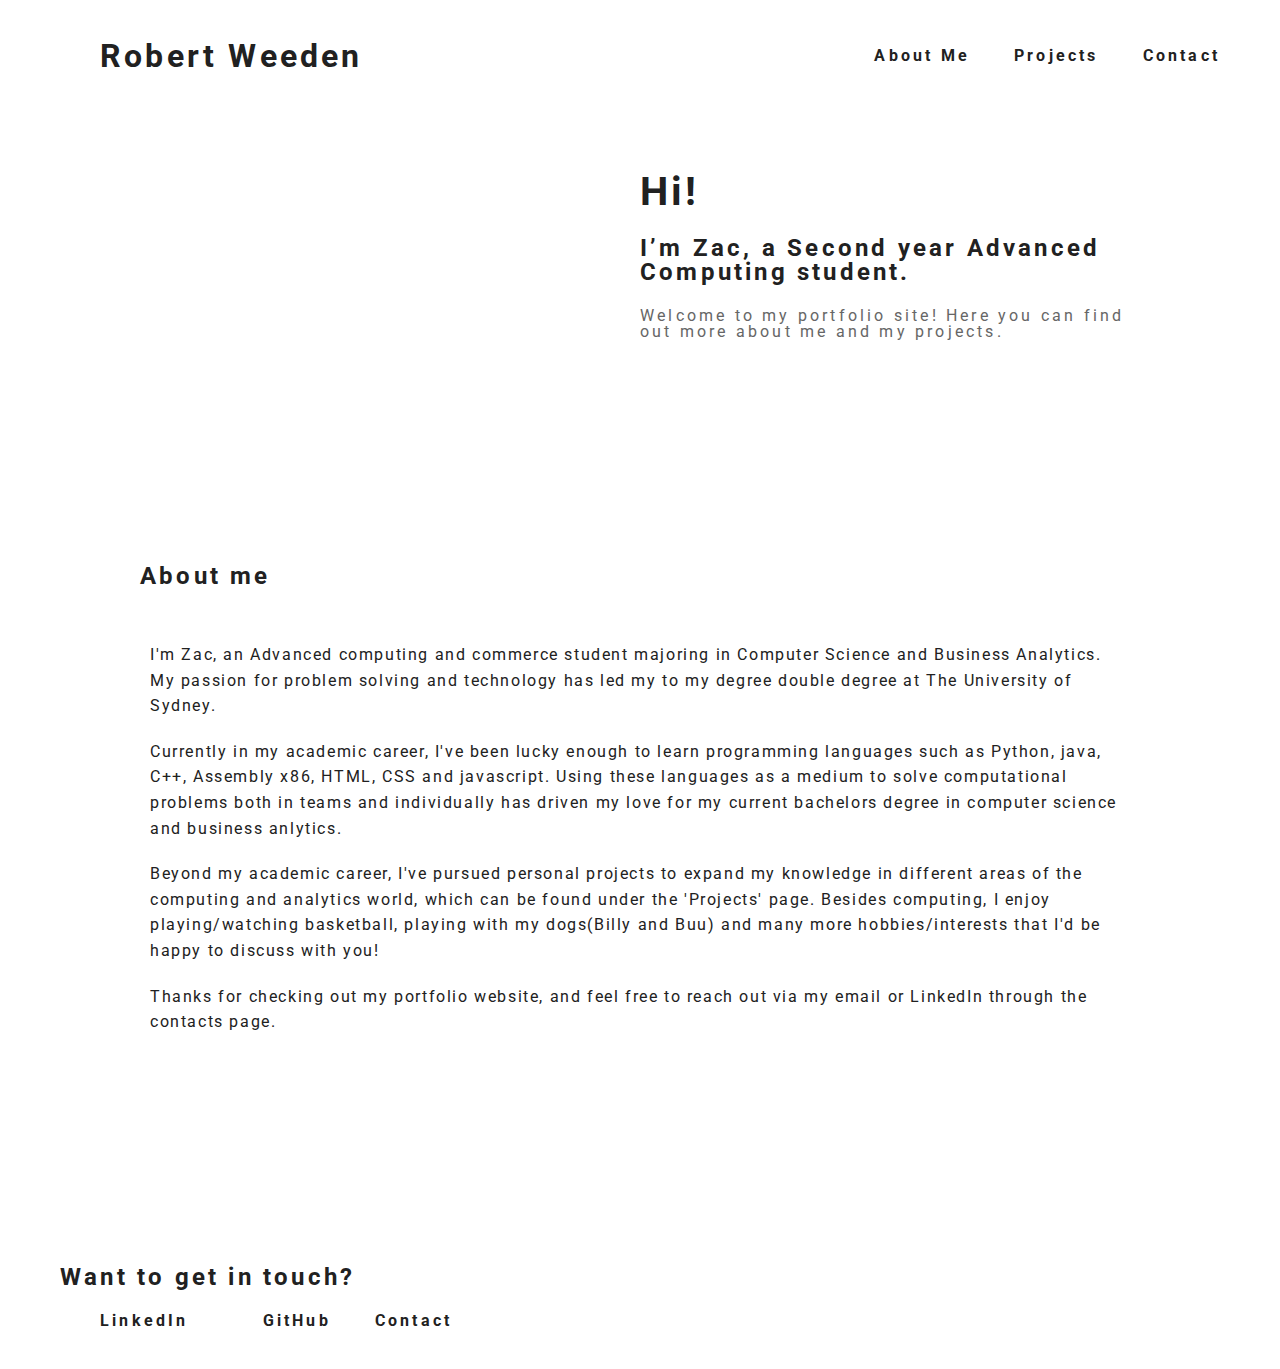
==== index.html @ fd20c067 "updating details" ====
<!DOCTYPE html>
<html>

<head>
  <meta charset="utf-8">
  <meta name="viewport" content="width=device-width">
  <title>Home</title>
  <link href="reset.css" rel="stylesheet" type="text/css" />
  <link href="style.css" rel="stylesheet" type="text/css" />
  <link rel="preconnect" href="https://fonts.gstatic.com" crossorigin>
  <link href="https://fonts.googleapis.com/css2?family=Roboto:wght@400;700&display=swap" rel="stylesheet">

</head>

<body>
  <header>
    <nav>

      <!-- Header Contents  -->
      <a id="logo" href="index.html">Robert Weeden</a>
      <div id="nav_to_pages">

        <a href="index.html#about_me">About Me</a>
        <a href="project.html">Projects</a>
        <a href="contact.html">Contact</a>
      </div>

    </nav>

  </header>
  <main>

    <!-- Main image and Intro  -->
    <section class="text_and_image_content">
      <div>
        <!-- <img src="images/" alt="my photo"> -->
      </div>
      <div class="intro_text_container">
        <h1>Hi!</h1>
        <h2>I’m Zac, a Second year Advanced Computing student.</h2>
        <h3>Welcome to my portfolio site! Here you can find out more about me and my projects.</h3>
      </div>
    </section>


    <!-- About Me Section -->
    <section id="about_me">
      <h2>About me</h2>
      <p>
        <p>I'm Zac, an Advanced computing and commerce student majoring in Computer Science and Business Analytics. My passion for problem solving and technology has led my to my degree double degree at The University of Sydney.</p>

        <p>Currently in my academic career, I've been lucky enough to learn programming languages such as Python, java, C++, Assembly x86, HTML, CSS and javascript. Using these languages as a medium to solve computational problems both in teams and individually has driven my love for my current bachelors degree in computer science and business anlytics.</p>
        
        <p>Beyond my academic career, I've pursued personal projects to expand my knowledge in different areas of the computing and analytics world, which can be found under the 'Projects' page. Besides computing, I enjoy playing/watching basketball, playing with my dogs(Billy and Buu) and many more hobbies/interests that I'd be happy to discuss with you!</p>
        
        <p>Thanks for checking out my portfolio website, and feel free to reach out via my email or LinkedIn through the contacts page.</p>
      </p>
    </section>




  </main>



  <!-- Footer Contents  -->
  <footer>
    <h2>Want to get in touch?</h2>
    <div class="social_icons">
      <a href="https://www.linkedin.com/in/zac-collison-64676522a" class="social_icon">LinkedIn</a>
      <a href="https://github.com/ZacCollison">GitHub</a>
      <a href="contact.html" class="social_icon">Contact</a>
    </div>
  </footer>
  <script src="script.js"></script>
</body>

</html>
---- style.css ----
html {
  height: 100%;
  width: 100%;
}

a{
  color: #212121;
  letter-spacing: .2rem;
  font-weight: 700;
  text-decoration: none;
  margin-left: 2.5rem;
}

a:hover{
  color: #8c8c8c;
}

#logo{
  font-size: 2rem;
}

nav{
  display: flex;
  justify-content: space-between;
  align-items: center;
}

#nav_to_pages a{
  margin-left: 2.5rem;
}

body{
  padding: 40px 60px;
  font-family: 'Roboto', sans-serif;
  color: #212121;
}


footer{
  margin-top: 100px;
}

h2{
  font-size: 1.5rem;
  margin-bottom: 1rem;
  font-weight: 700;
}

.social_icon{
  margin-right: 30px;
}


  h1{
    font-size: 2.5rem;
    font-weight:700;
  }

  h1, h2, h3 {
    letter-spacing: .2rem;
    margin-bottom: 1.5rem;
  }

  h3 {
    color: #666666;
  }

  header {
    margin-bottom: 100px;
  }

  .text_and_image_content {
    display:flex;
    justify-content: space-between;
    align-items: center;
    gap: 100px;
  }


  .intro_text_container {
    width: 50%;
  }

  main {
    max-width: 1000px;
    margin-left:auto;
    margin-right:auto;
   }

  img {
    width:100%;
    border-radius: 5%;
  }

  section {
    margin-bottom: 200px;
  }

  section {
    margin-bottom: 200px;
  }

   p {
     letter-spacing: .1rem;
     line-height: 1.6;
     padding: 10px;
   }

  #project_heading {
  margin-bottom: 80px;
}

.project_sub_heading {
  margin-bottom: 30px;
}

#contact_heading {
  font-size: 2rem;
  margin-left: auto;
  margin-right: auto;
  max-width: 700px;
  text-align: left;
  margin-bottom: 30px;
}


#contact_paragraph {
  font-size: 15px;
  margin-left: auto;
  margin-right: auto;
  text-align: left;
  max-width: 700px;
  margin-bottom: 40px;
}

form {
  max-width: 700px;
  margin: 0 auto;
  display: flex;
  flex-direction: column;
}

label {
  font-family: 'Roboto', sans-serif;
  display: block;
  font-size:20px;
  text-align: left;
  color: #666666; 
  margin-bottom: 10px;
}

input[type="text"], input[type="email"], textarea {
  font-family: 'Roboto', sans-serif;
  width: 100%;
  padding: 10px;
  border: none;
  background-color: #f2f2f2;
  border-radius: 8px;
  margin-bottom: 20px;
  font-size: 16px;
  text-align: left;
}

textarea {
  height: 200px;
  resize: vertical;
  border-radius: 8px;
}

button[type="submit"] {
  background-color: #87CEEB;
  color: white;
  padding: 12px 20px;
  border: none;
  border-radius: 8px;
  cursor: pointer;
  font-size: 16px;
  align-self: flex-start;
}

button[type="submit"]:hover {
  background-color: #44626e;
}


.contact-box{
  flex-basis: 40%;
  padding: 40px;
  background: #69a3ff;
  color: #fff;
}

.h3-1{
  color: #f2f2f2;
  letter-spacing: .2rem;
  margin-bottom: 1.5rem;
}

tr td:first-child{
  padding-right: 20px;
}

tr td{
  padding-top: 20px;
}
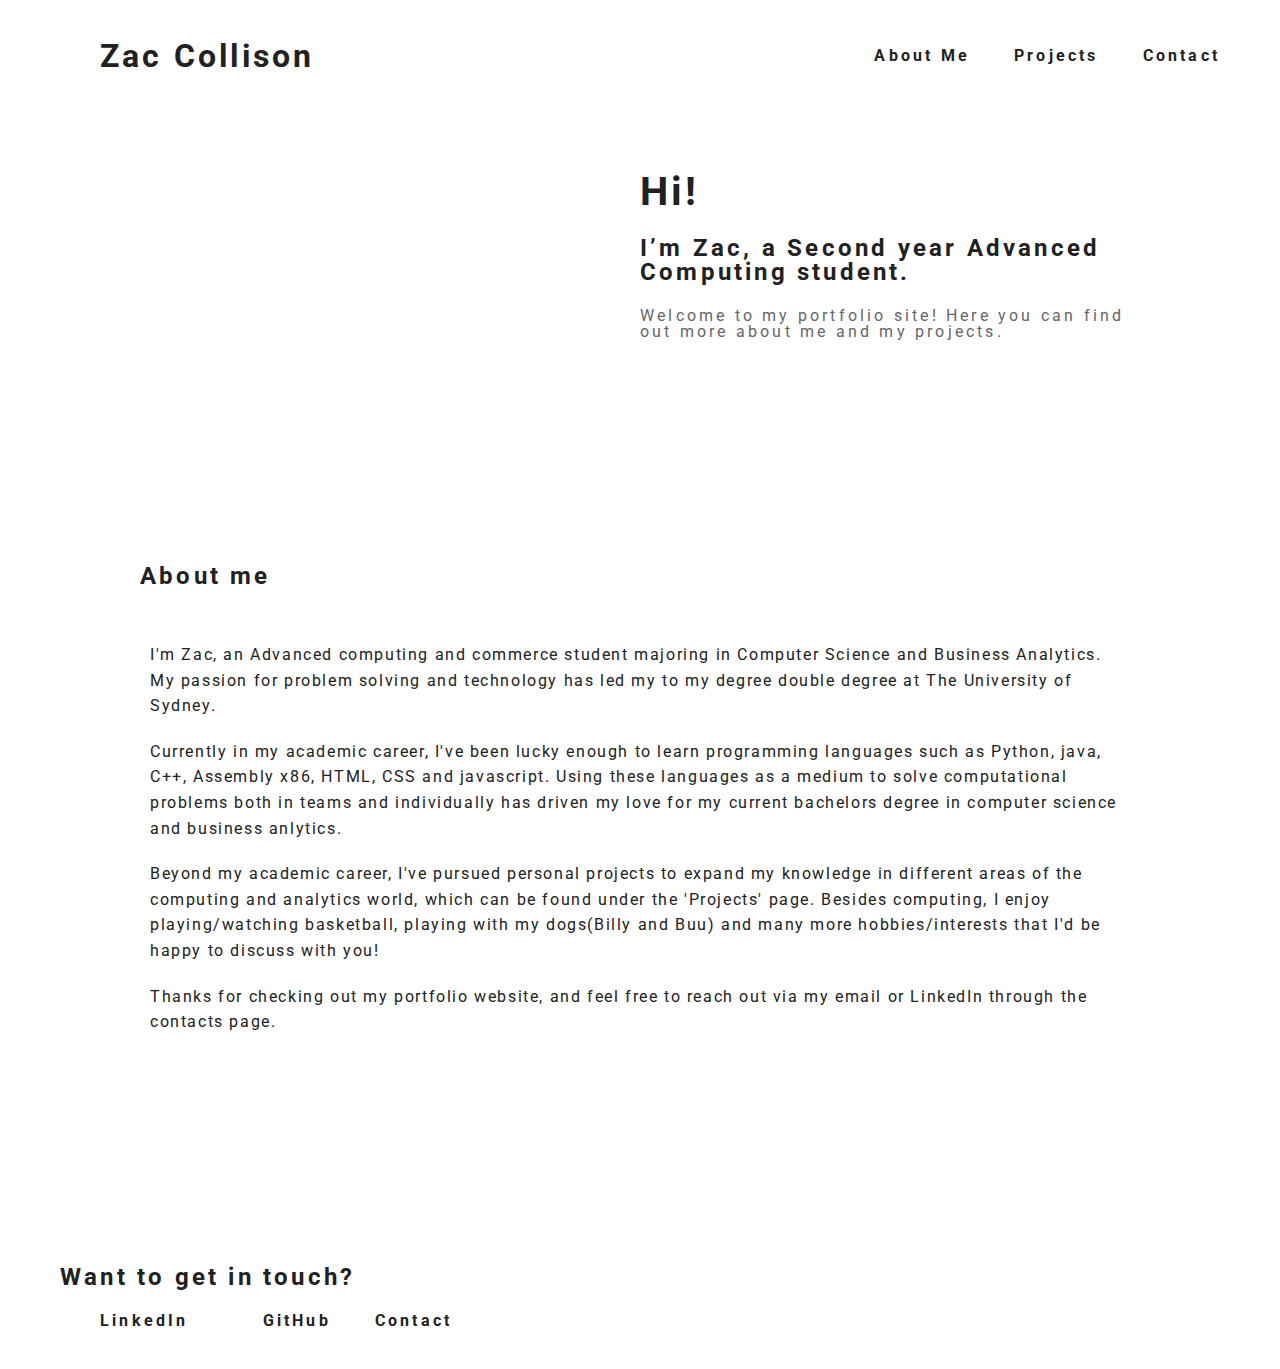
==== commit 65fdcc80: "updates" ====
--- a/index.html
+++ b/index.html
@@ -17,7 +17,7 @@
     <nav>
 
       <!-- Header Contents  -->
-      <a id="logo" href="index.html">Robert Weeden</a>
+      <a id="logo" href="index.html">Zac Collison</a>
       <div id="nav_to_pages">
 
         <a href="index.html#about_me">About Me</a>
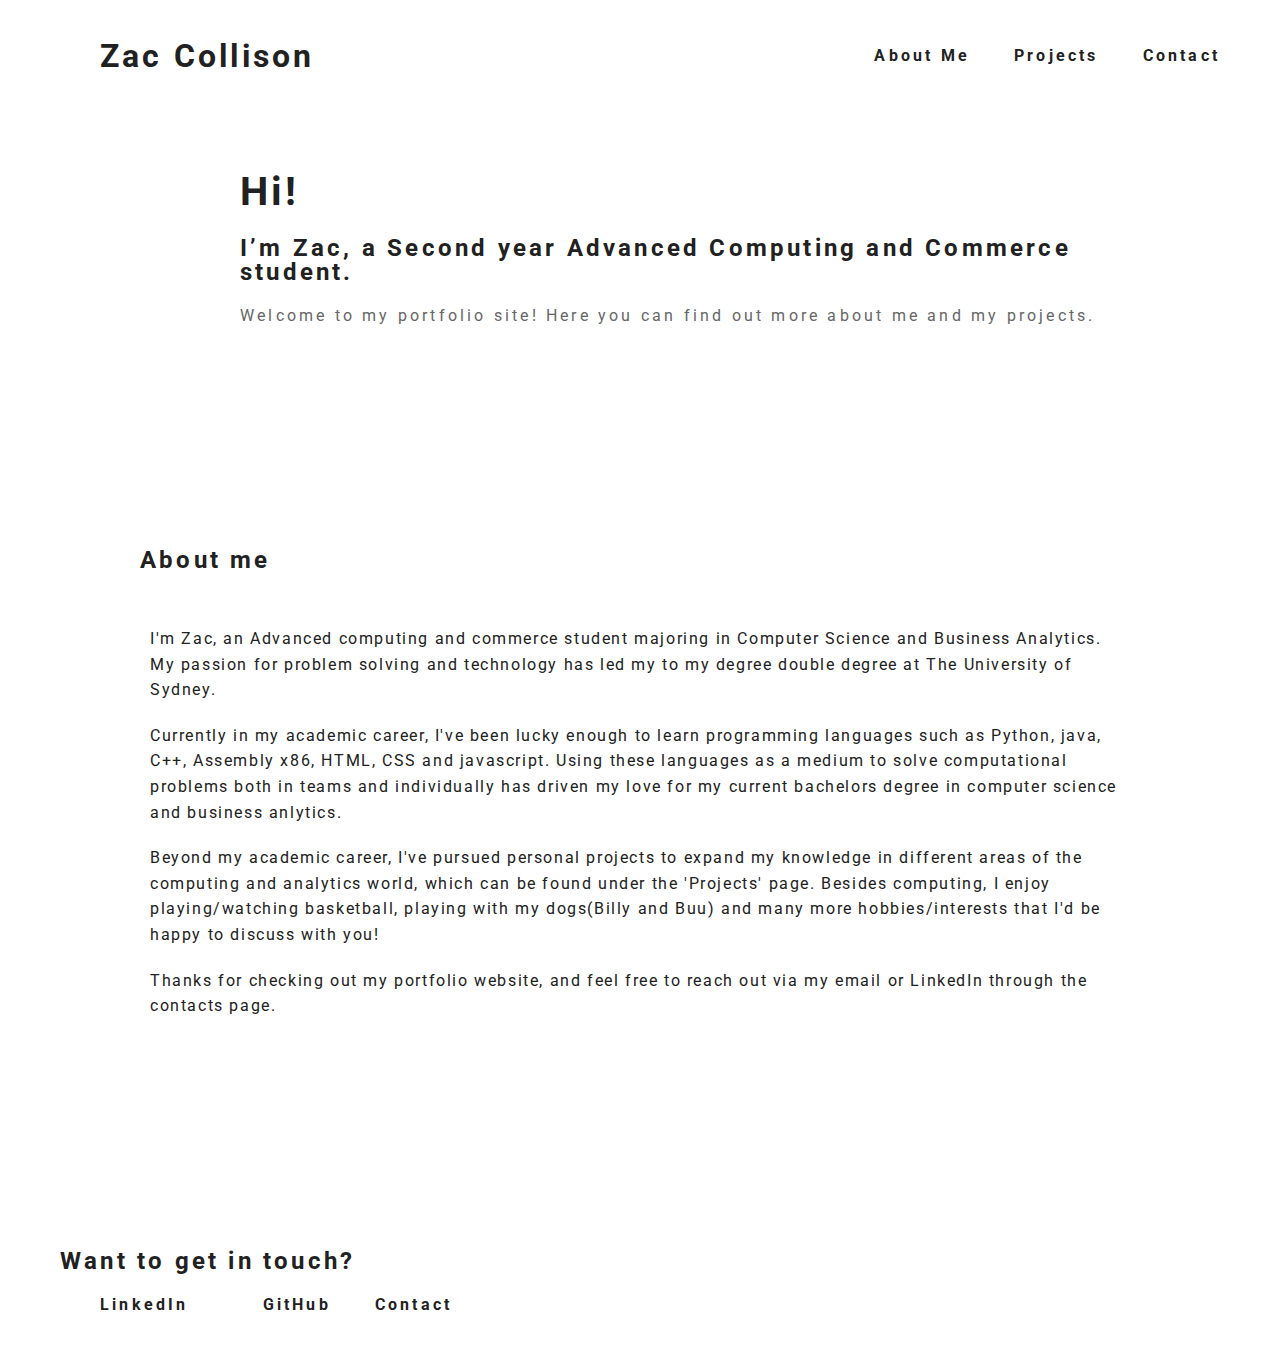
==== commit e9ddbb28: "usability" ====
--- a/index.html
+++ b/index.html
@@ -37,7 +37,7 @@
       </div>
       <div class="intro_text_container">
         <h1>Hi!</h1>
-        <h2>I’m Zac, a Second year Advanced Computing student.</h2>
+        <h2>I’m Zac, a Second year Advanced Computing and Commerce student.</h2>
         <h3>Welcome to my portfolio site! Here you can find out more about me and my projects.</h3>
       </div>
     </section>
--- a/style.css
+++ b/style.css
@@ -78,7 +78,7 @@
 
 
   .intro_text_container {
-    width: 50%;
+    width: 100%;
   }
 
   main {
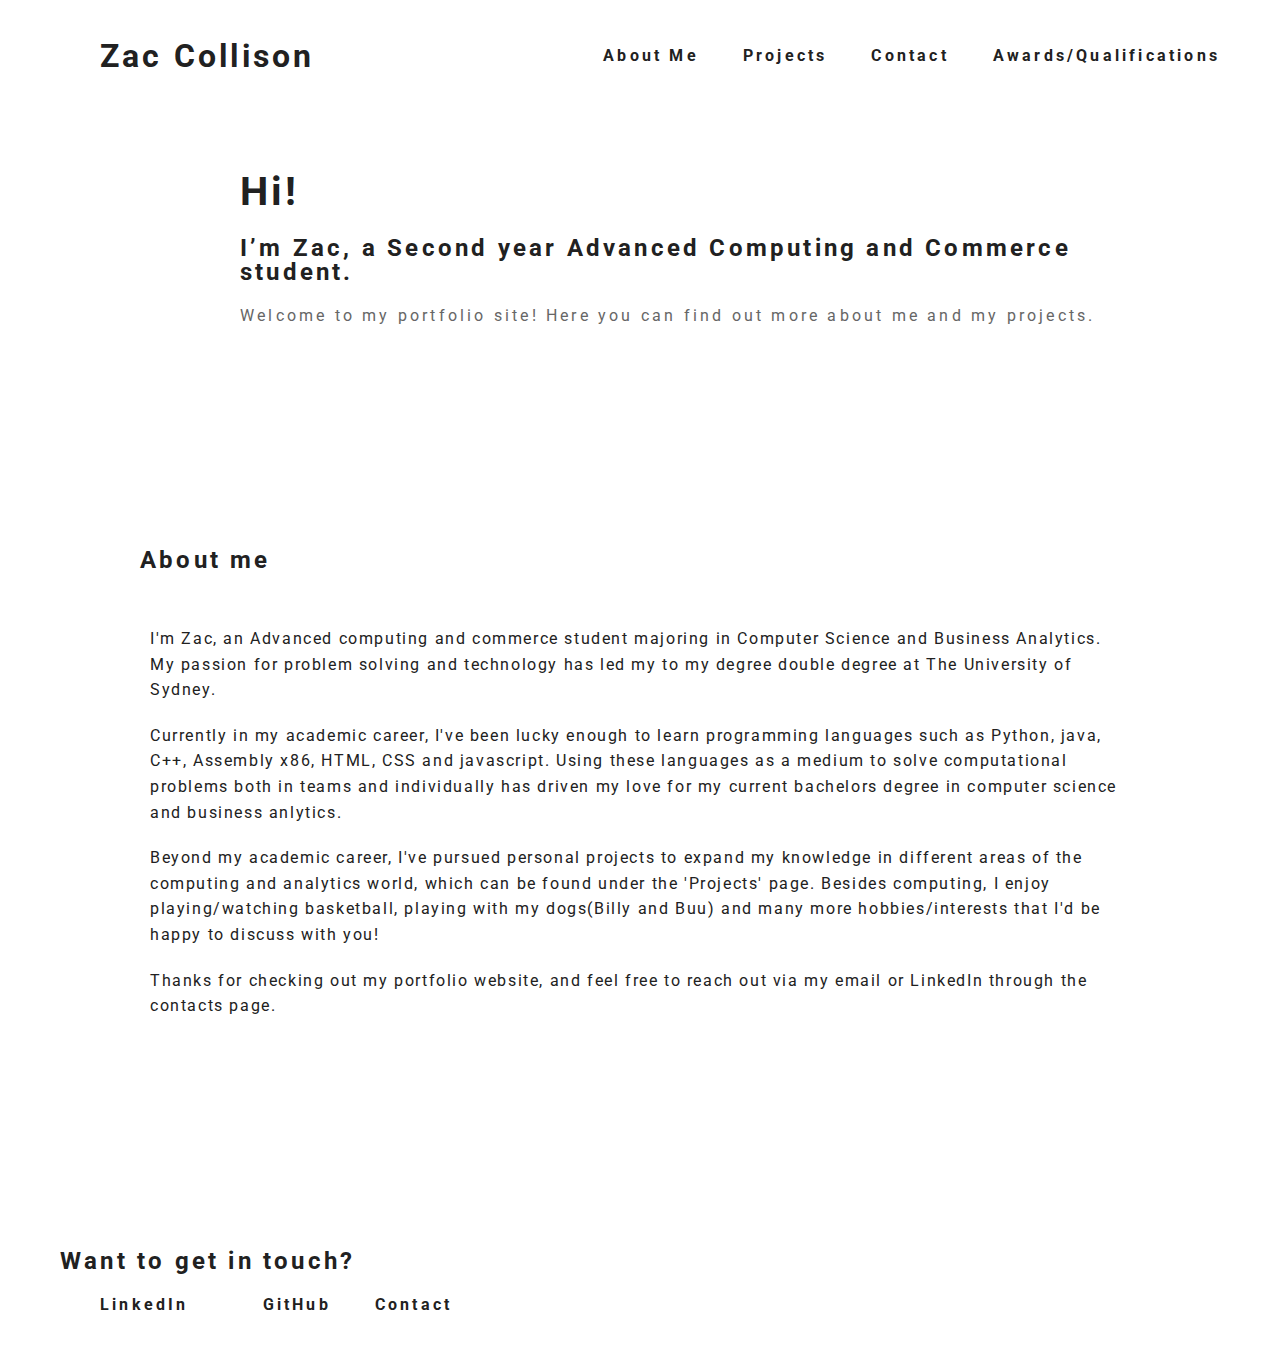
==== commit a9feabff: "AWS award" ====
--- a/index.html
+++ b/index.html
@@ -23,6 +23,7 @@
         <a href="index.html#about_me">About Me</a>
         <a href="project.html">Projects</a>
         <a href="contact.html">Contact</a>
+        <a href="other.html">Awards/Qualifications</a>
       </div>
 
     </nav>
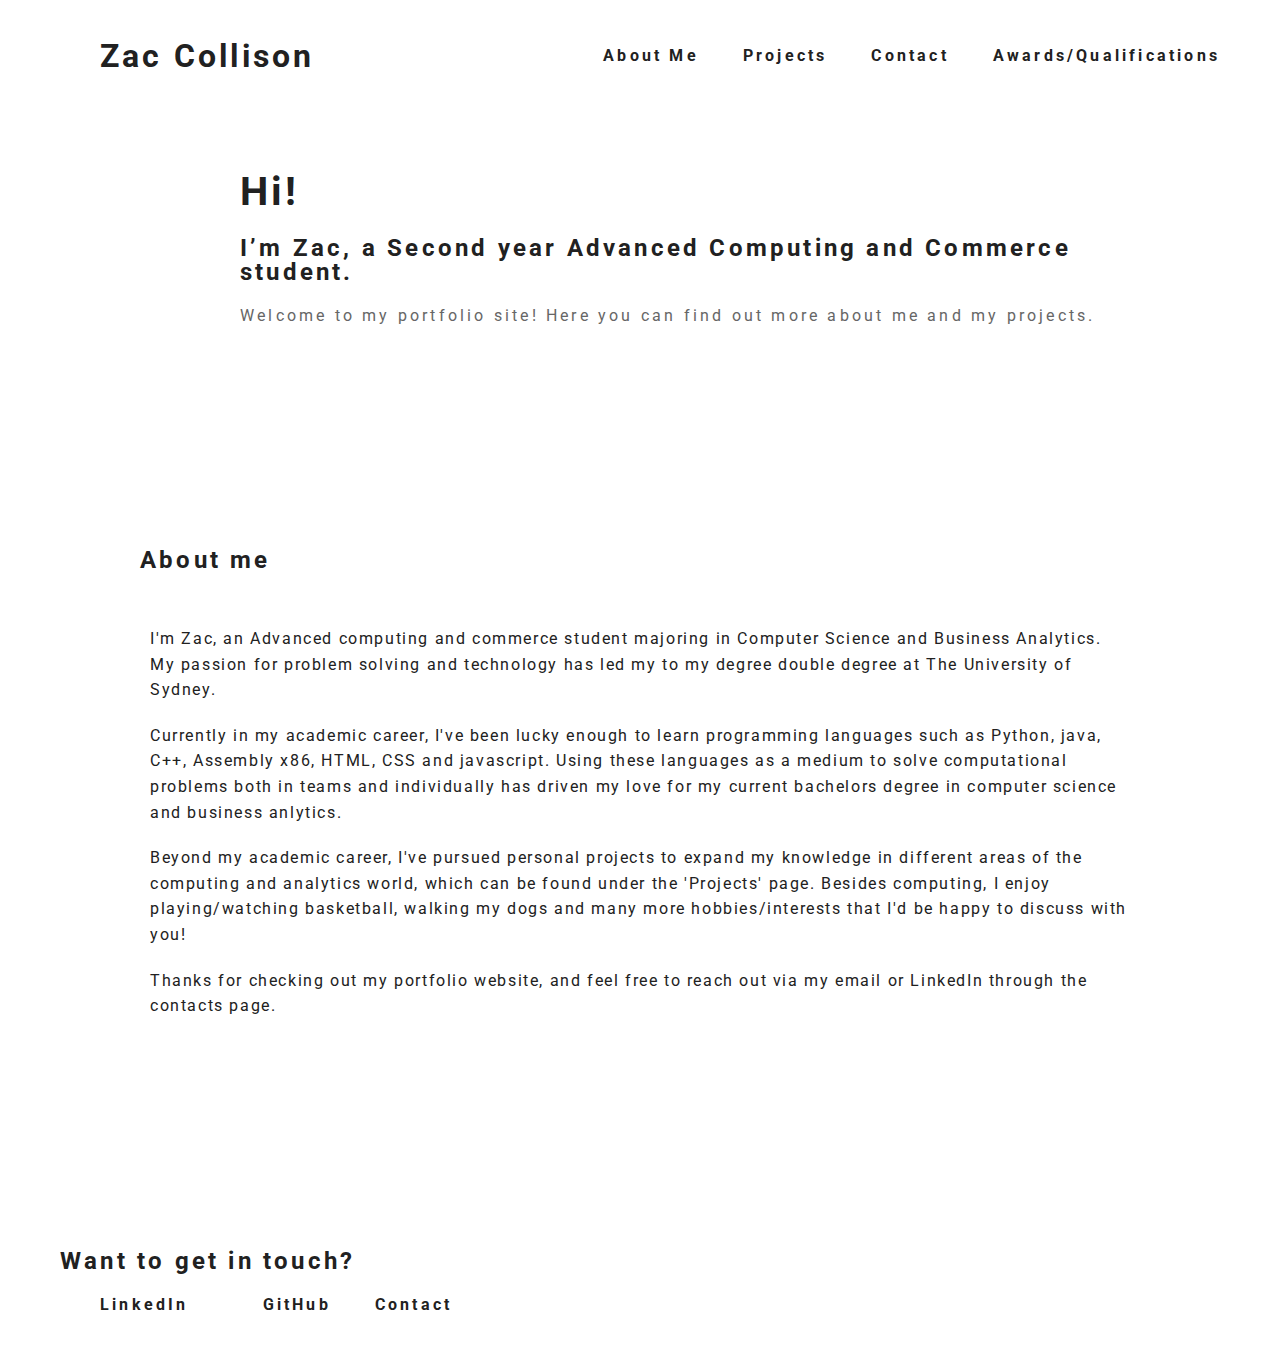
==== commit 8846b493: "Update index.html" ====
--- a/index.html
+++ b/index.html
@@ -52,7 +52,7 @@
 
         <p>Currently in my academic career, I've been lucky enough to learn programming languages such as Python, java, C++, Assembly x86, HTML, CSS and javascript. Using these languages as a medium to solve computational problems both in teams and individually has driven my love for my current bachelors degree in computer science and business anlytics.</p>
         
-        <p>Beyond my academic career, I've pursued personal projects to expand my knowledge in different areas of the computing and analytics world, which can be found under the 'Projects' page. Besides computing, I enjoy playing/watching basketball, playing with my dogs(Billy and Buu) and many more hobbies/interests that I'd be happy to discuss with you!</p>
+        <p>Beyond my academic career, I've pursued personal projects to expand my knowledge in different areas of the computing and analytics world, which can be found under the 'Projects' page. Besides computing, I enjoy playing/watching basketball, walking my dogs and many more hobbies/interests that I'd be happy to discuss with you!</p>
         
         <p>Thanks for checking out my portfolio website, and feel free to reach out via my email or LinkedIn through the contacts page.</p>
       </p>
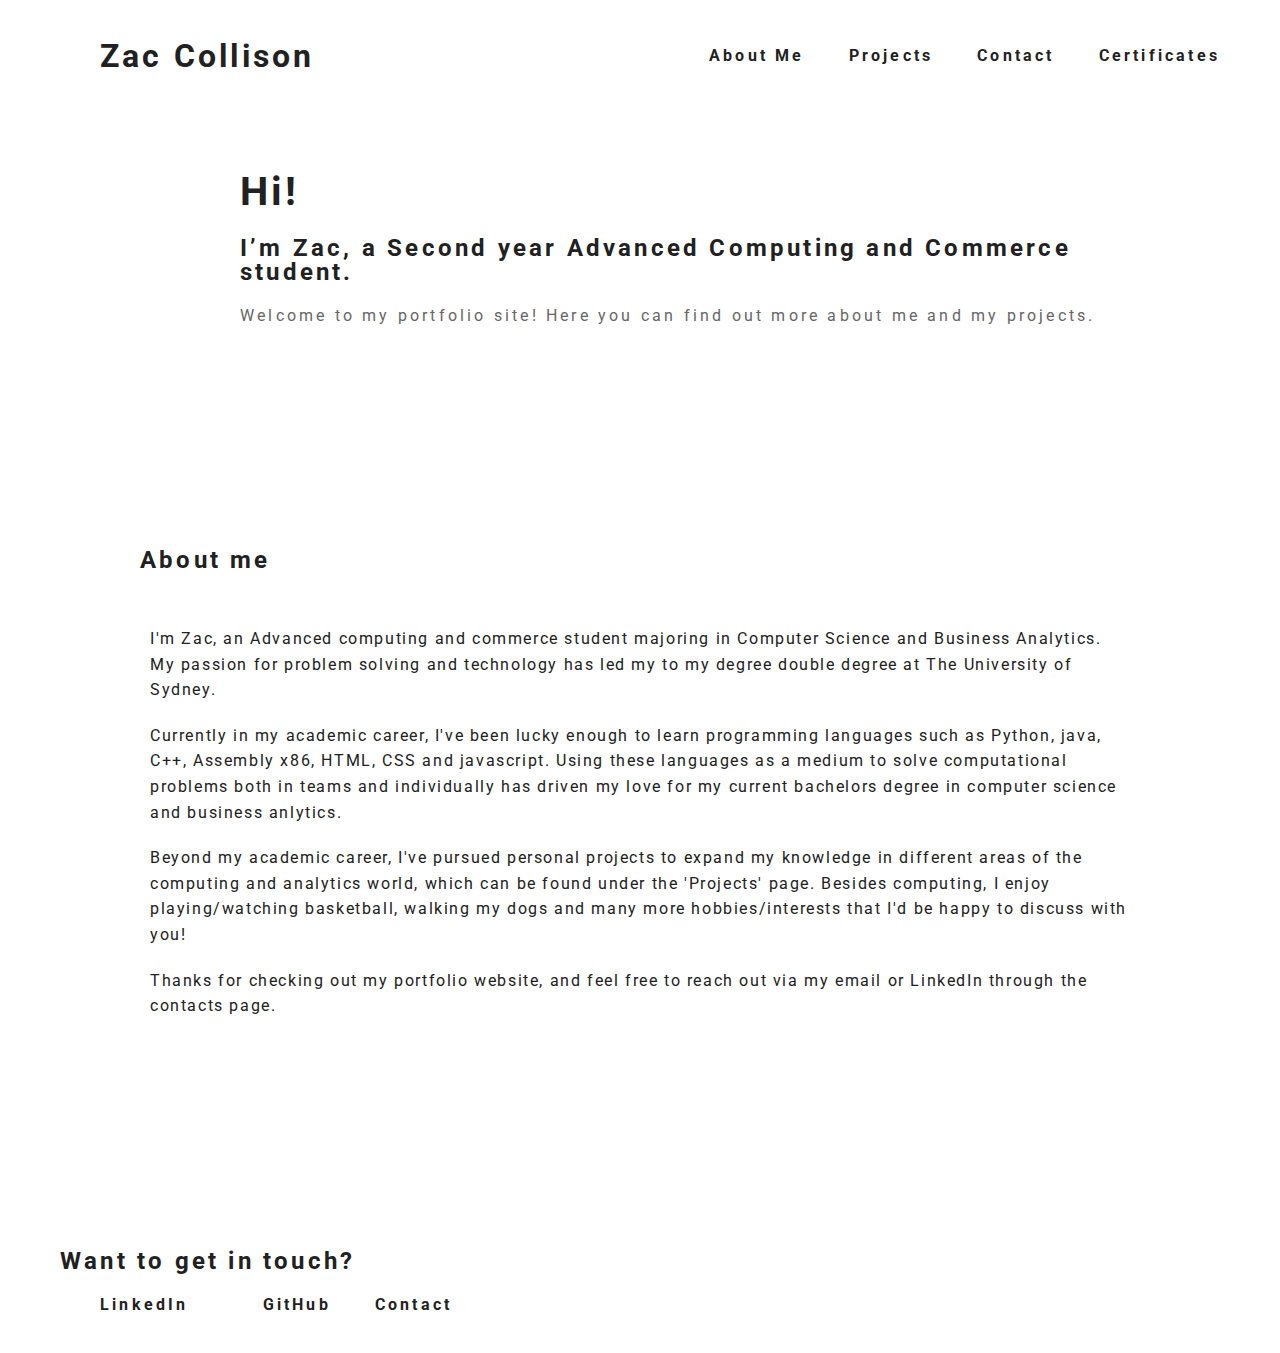
==== commit 55054829: "award -> certificates" ====
--- a/index.html
+++ b/index.html
@@ -23,7 +23,7 @@
         <a href="index.html#about_me">About Me</a>
         <a href="project.html">Projects</a>
         <a href="contact.html">Contact</a>
-        <a href="other.html">Awards/Qualifications</a>
+        <a href="other.html">Certificates</a>
       </div>
 
     </nav>
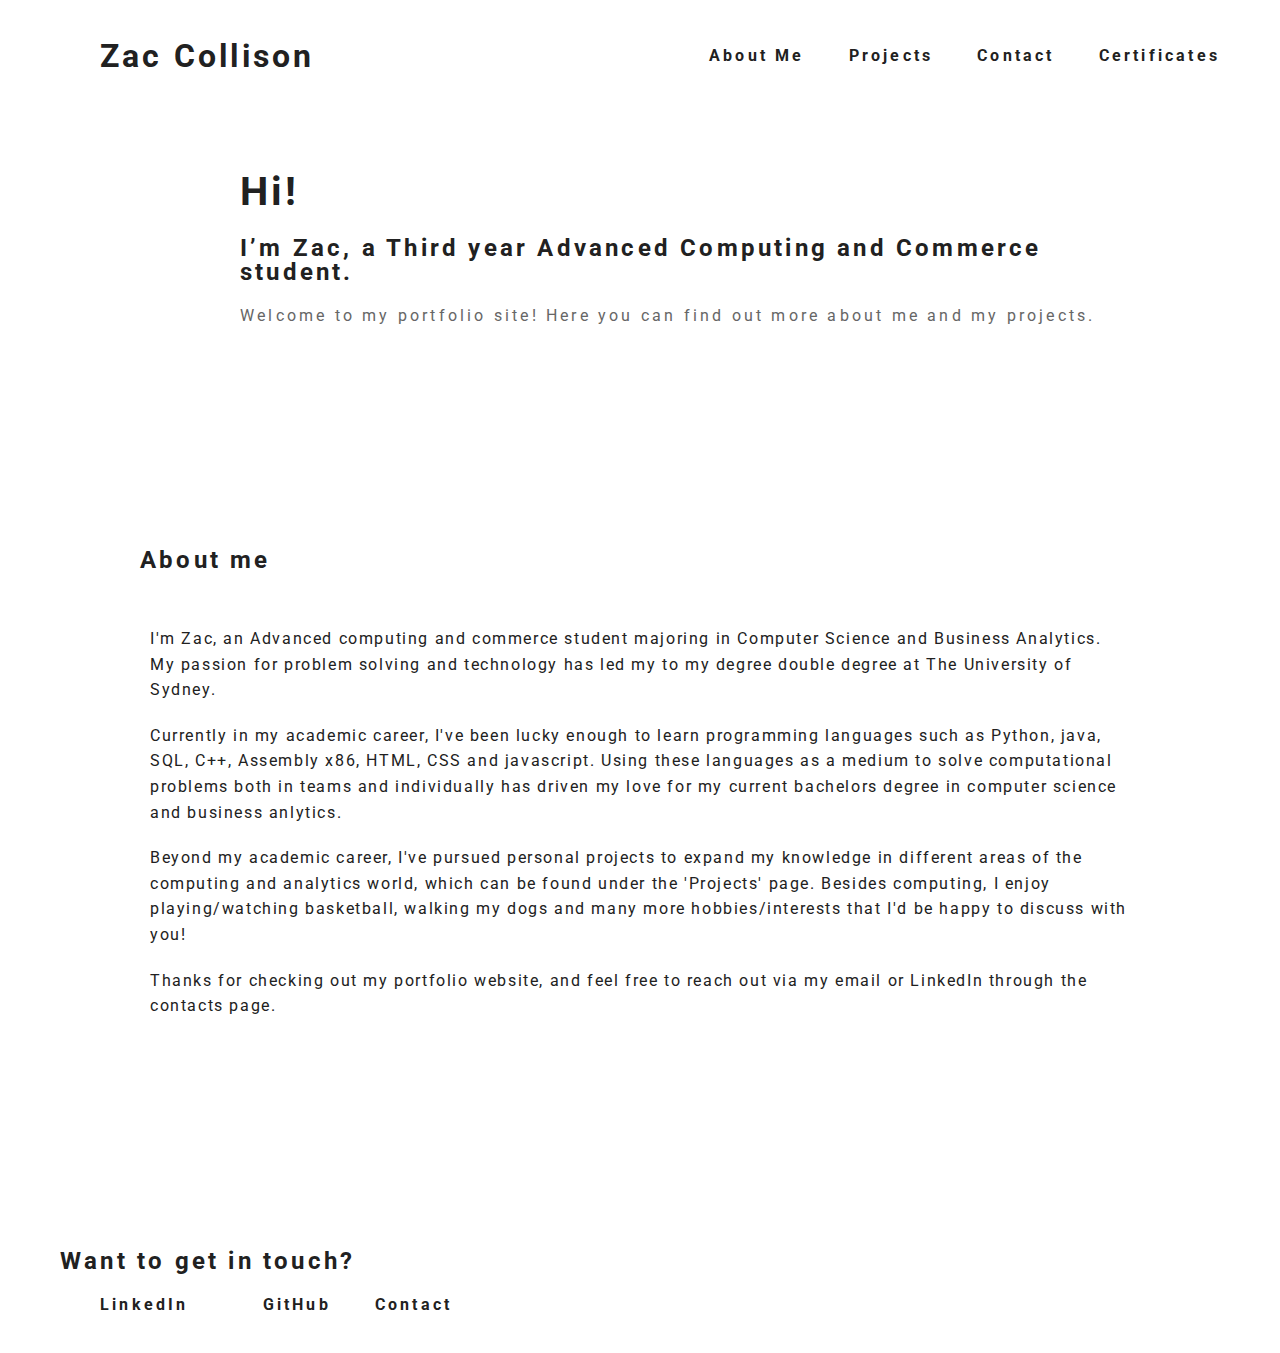
==== commit 76b1cac5: "Update index.html" ====
--- a/index.html
+++ b/index.html
@@ -38,7 +38,7 @@
       </div>
       <div class="intro_text_container">
         <h1>Hi!</h1>
-        <h2>I’m Zac, a Second year Advanced Computing and Commerce student.</h2>
+        <h2>I’m Zac, a Third year Advanced Computing and Commerce student.</h2>
         <h3>Welcome to my portfolio site! Here you can find out more about me and my projects.</h3>
       </div>
     </section>
@@ -50,7 +50,7 @@
       <p>
         <p>I'm Zac, an Advanced computing and commerce student majoring in Computer Science and Business Analytics. My passion for problem solving and technology has led my to my degree double degree at The University of Sydney.</p>
 
-        <p>Currently in my academic career, I've been lucky enough to learn programming languages such as Python, java, C++, Assembly x86, HTML, CSS and javascript. Using these languages as a medium to solve computational problems both in teams and individually has driven my love for my current bachelors degree in computer science and business anlytics.</p>
+        <p>Currently in my academic career, I've been lucky enough to learn programming languages such as Python, java, SQL, C++, Assembly x86, HTML, CSS and javascript. Using these languages as a medium to solve computational problems both in teams and individually has driven my love for my current bachelors degree in computer science and business anlytics.</p>
         
         <p>Beyond my academic career, I've pursued personal projects to expand my knowledge in different areas of the computing and analytics world, which can be found under the 'Projects' page. Besides computing, I enjoy playing/watching basketball, walking my dogs and many more hobbies/interests that I'd be happy to discuss with you!</p>
         
@@ -77,4 +77,4 @@
   <script src="script.js"></script>
 </body>
 
-</html>+</html>
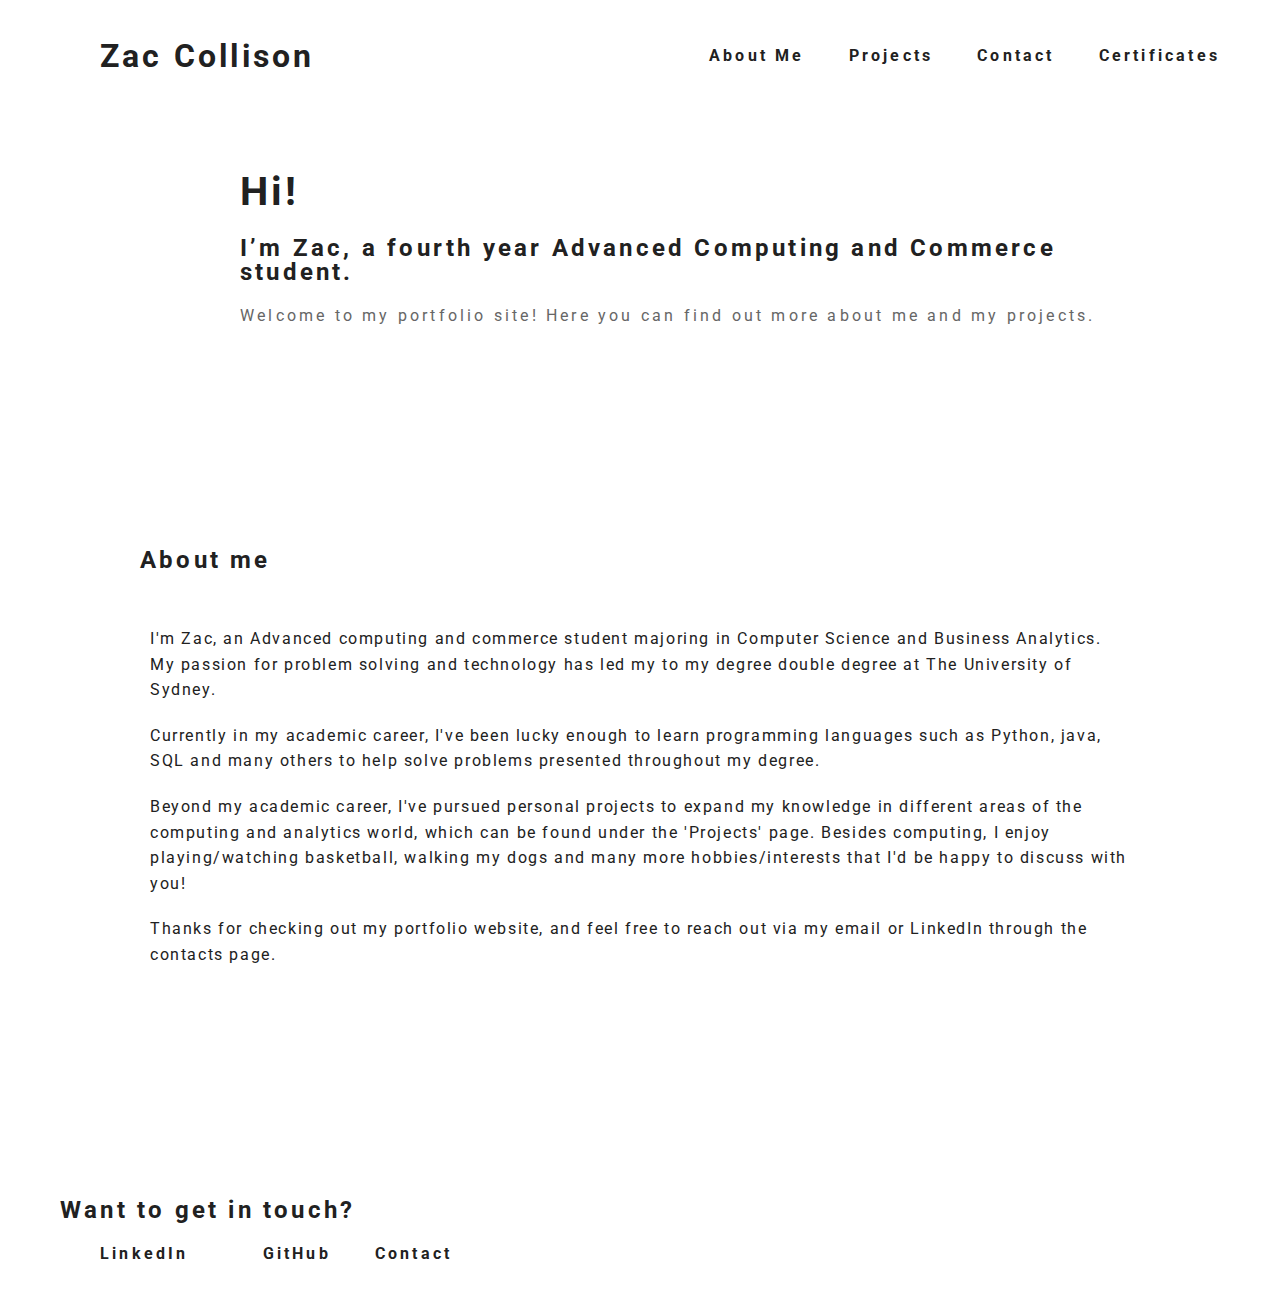
==== commit bca3174d: "Update index.html" ====
--- a/index.html
+++ b/index.html
@@ -38,7 +38,7 @@
       </div>
       <div class="intro_text_container">
         <h1>Hi!</h1>
-        <h2>I’m Zac, a Third year Advanced Computing and Commerce student.</h2>
+        <h2>I’m Zac, a fourth year Advanced Computing and Commerce student.</h2>
         <h3>Welcome to my portfolio site! Here you can find out more about me and my projects.</h3>
       </div>
     </section>
@@ -50,7 +50,7 @@
       <p>
         <p>I'm Zac, an Advanced computing and commerce student majoring in Computer Science and Business Analytics. My passion for problem solving and technology has led my to my degree double degree at The University of Sydney.</p>
 
-        <p>Currently in my academic career, I've been lucky enough to learn programming languages such as Python, java, SQL, C++, Assembly x86, HTML, CSS and javascript. Using these languages as a medium to solve computational problems both in teams and individually has driven my love for my current bachelors degree in computer science and business anlytics.</p>
+        <p>Currently in my academic career, I've been lucky enough to learn programming languages such as Python, java, SQL and many others to help solve problems presented throughout my degree.</p>
         
         <p>Beyond my academic career, I've pursued personal projects to expand my knowledge in different areas of the computing and analytics world, which can be found under the 'Projects' page. Besides computing, I enjoy playing/watching basketball, walking my dogs and many more hobbies/interests that I'd be happy to discuss with you!</p>
         
